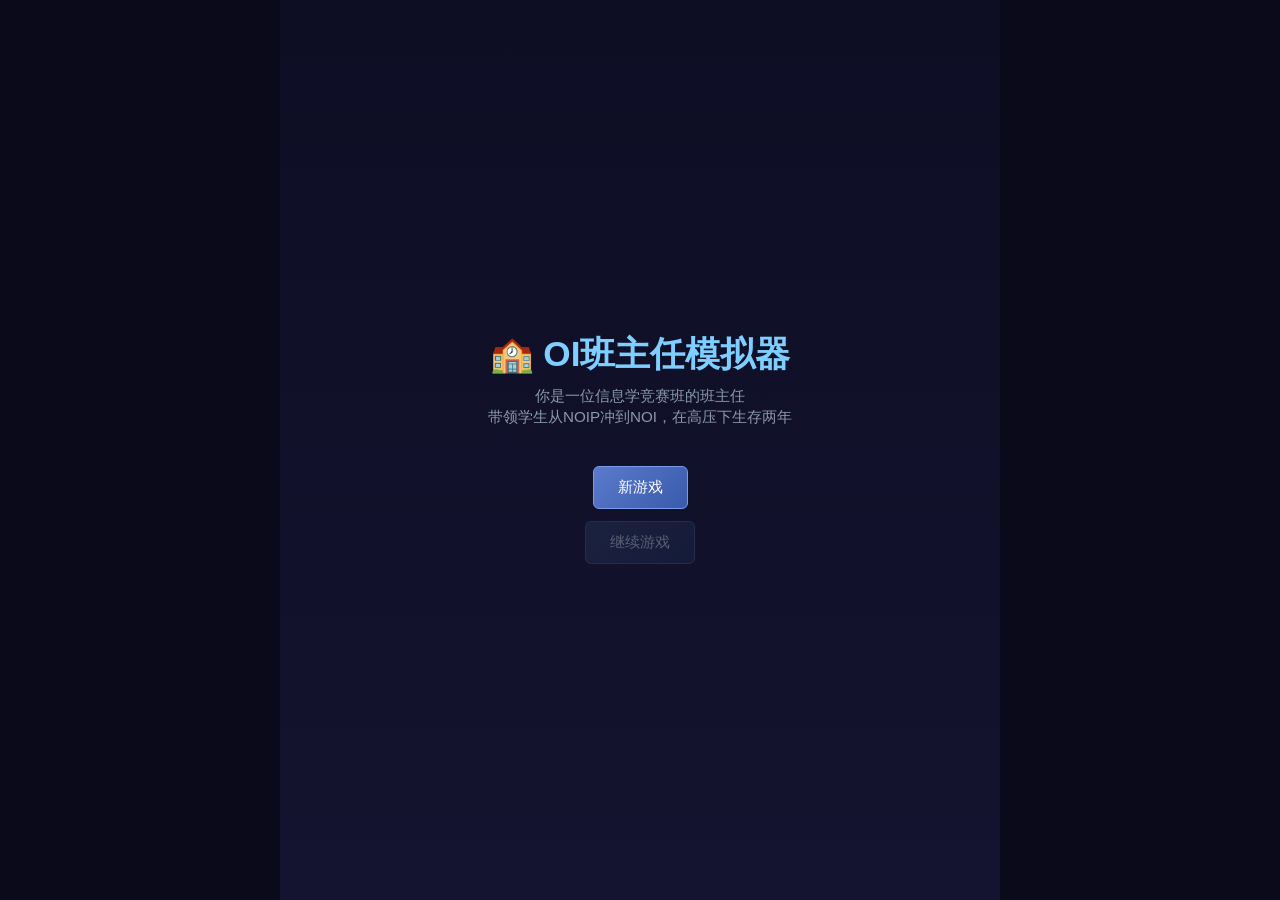
==== oi-teacher-simulator.html @ 6fcd282a "init: OI班主任模拟器 - 单文件版 + 拆分版 + 项目文档" ====
<!DOCTYPE html>
<html lang="zh-CN">
<head>
<meta charset="UTF-8">
<meta name="viewport" content="width=device-width, initial-scale=1.0">
<title>OI班主任模拟器</title>
<style>
* { margin: 0; padding: 0; box-sizing: border-box; }
body {
  font-family: 'PingFang SC', 'Microsoft YaHei', sans-serif;
  background: #0a0a1a;
  color: #e0e0e0;
  min-height: 100vh;
  display: flex;
  justify-content: center;
  align-items: center;
}
#app {
  width: 100%;
  max-width: 720px;
  min-height: 100vh;
  background: linear-gradient(180deg, #0d0d24 0%, #141430 100%);
  padding: 20px;
  display: flex;
  flex-direction: column;
  position: relative;
}
.screen { display: none; flex-direction: column; flex: 1; }
.screen.active { display: flex; }

/* Title */
#title-screen { justify-content: center; align-items: center; text-align: center; }
#title-screen h1 { font-size: 2.2em; color: #7ecfff; margin-bottom: 8px; }
#title-screen .subtitle { color: #8899aa; font-size: 0.95em; margin-bottom: 32px; }
#title-screen .btn { margin: 6px 0; }

/* Buttons */
.btn {
  background: linear-gradient(135deg, #2a3a5c, #1a2a4c);
  border: 1px solid #3a5a8c;
  color: #c0d0e0;
  padding: 10px 24px;
  cursor: pointer;
  font-size: 0.95em;
  border-radius: 6px;
  transition: all 0.2s;
  display: inline-block;
  text-align: center;
}
.btn:hover { background: linear-gradient(135deg, #3a5a8c, #2a4a7c); color: #fff; }
.btn.primary { background: linear-gradient(135deg, #5a7acc, #3a5aac); border-color: #7a9aee; color: #fff; }
.btn.primary:hover { background: linear-gradient(135deg, #6a8aee, #4a6acc); }
.btn.danger { background: linear-gradient(135deg, #5c2a2a, #4c1a1a); border-color: #8c3a3a; }
.btn.small { padding: 5px 12px; font-size: 0.8em; }
.btn:disabled { opacity: 0.4; cursor: not-allowed; }
.btn.achievement { background: linear-gradient(135deg, #2a3a1a, #1a2a1a); border-color: #5a8c3a; color: #b0d0a0; }

/* Status Bar */
#status-bar {
  display: grid;
  grid-template-columns: repeat(3, 1fr);
  gap: 8px;
  margin-bottom: 12px;
}
.stat-card {
  background: #111128;
  border: 1px solid #2a2a4a;
  border-radius: 8px;
  padding: 10px 12px;
  text-align: center;
}
.stat-card .label { font-size: 0.75em; color: #8899aa; }
.stat-card .value { font-size: 1.4em; font-weight: bold; }
.stat-bar {
  height: 4px; background: #2a2a4a; border-radius: 2px;
  margin-top: 6px; overflow: hidden;
}
.stat-bar .fill { height: 100%; border-radius: 2px; transition: width 0.5s; }
.fill.teaching { background: #5a9eff; }
.fill.reputation { background: #ff9e5a; }
.fill.energy { background: #5aff9e; }
.fill.budget { background: #ffd95a; }
.fill.school { background: #ff5a9e; }

/* Info row */
#info-row {
  display: flex; gap: 10px; margin-bottom: 12px;
  font-size: 0.85em; color: #8899aa;
}
#info-row .week { color: #7ecfff; font-weight: bold; }
#info-row .semester { color: #ff9e5a; }

/* Students */
#students-panel { margin-bottom: 12px; }
#students-panel h3 {
  font-size: 0.9em; color: #8899aa; margin-bottom: 6px;
}
.student-card {
  background: #111128;
  border: 1px solid #2a2a4a;
  border-radius: 6px;
  padding: 8px 12px;
  margin-bottom: 4px;
  display: flex;
  justify-content: space-between;
  align-items: center;
  font-size: 0.85em;
  transition: all 0.3s;
}
.student-card .s-name { font-weight: bold; min-width: 60px; }
.student-card .s-stats { display: flex; gap: 10px; font-size: 0.8em; color: #aabbcc; }
.student-card .s-stats span { white-space: nowrap; }
.student-card .s-mood { font-size: 1.1em; min-width: 24px; text-align: center; }

/* Log */
#log-area {
  flex: 1;
  background: #0c0c1e;
  border: 1px solid #2a2a4a;
  border-radius: 8px;
  padding: 12px;
  overflow-y: auto;
  margin-bottom: 12px;
  max-height: 200px;
  min-height: 100px;
}
.log-entry {
  margin-bottom: 8px;
  padding-bottom: 8px;
  border-bottom: 1px solid #1a1a3a;
  font-size: 0.85em;
  line-height: 1.5;
}
.log-entry:last-child { border-bottom: none; }
.log-entry .time { color: #5a7acc; font-size: 0.8em; margin-right: 6px; }
.log-entry.event { color: #ffcc5a; }
.log-entry.competition { color: #ff5a9e; }
.log-entry.system { color: #5aff9e; }
.log-entry.achievement { color: #ffd95a; }

/* Actions */
#actions-panel h3 {
  font-size: 0.9em; color: #8899aa; margin-bottom: 6px;
}
#actions-grid {
  display: grid;
  grid-template-columns: 1fr 1fr;
  gap: 6px;
  margin-bottom: 12px;
}
.action-btn {
  background: #111128;
  border: 1px solid #2a2a4a;
  border-radius: 6px;
  padding: 10px;
  cursor: pointer;
  text-align: left;
  font-size: 0.85em;
  color: #c0d0e0;
  transition: all 0.2s;
}
.action-btn:hover { background: #1a1a3a; border-color: #4a5a8c; }
.action-btn .action-name { font-weight: bold; color: #7ecfff; }
.action-btn .action-cost { font-size: 0.75em; color: #8899aa; margin-top: 2px; }
.action-btn:disabled { opacity: 0.35; cursor: not-allowed; }

/* Achievements bar */
#achievements-bar {
  display: flex; flex-wrap: wrap; gap: 4px;
  margin-bottom: 10px; min-height: 24px;
  align-items: center;
}
#achievements-bar .label {
  font-size: 0.75em; color: #8899aa; margin-right: 6px;
}

/* Bottom bar */
#bottom-bar {
  display: flex; gap: 8px; justify-content: center;
  padding-top: 8px;
  border-top: 1px solid #2a2a4a;
}

/* Week transition overlay */
#week-transition {
  position: absolute; top: 0; left: 0; width: 100%; height: 100%;
  background: rgba(0,0,0,0.85); display: none;
  justify-content: center; align-items: center; z-index: 50;
  flex-direction: column; pointer-events: none;
}
#week-transition.active {
  display: flex;
  animation: fadeInOut 1.2s ease-in-out;
}
#week-transition h2 { color: #7ecfff; font-size: 1.6em; }
#week-transition .sub { color: #8899aa; font-size: 0.9em; margin-top: 8px; }
@keyframes fadeInOut {
  0% { opacity: 0; }
  20% { opacity: 1; }
  80% { opacity: 1; }
  100% { opacity: 0; }
}

/* Modal */
.modal-overlay {
  position: fixed; top: 0; left: 0; width: 100%; height: 100%;
  background: rgba(0,0,0,0.75); display: none;
  justify-content: center; align-items: center; z-index: 100;
}
.modal-overlay.active { display: flex; }
.modal {
  background: #141430; border: 1px solid #4a5a8c; border-radius: 12px;
  padding: 24px; max-width: 500px; width: 90%; max-height: 80vh; overflow-y: auto;
}
.modal h2 { color: #7ecfff; margin-bottom: 12px; font-size: 1.2em; }
.modal .desc { color: #aabbcc; margin-bottom: 16px; line-height: 1.6; font-size: 0.9em; }
.modal .choices { display: flex; flex-direction: column; gap: 8px; }
.modal .choice-btn {
  background: #111128; border: 1px solid #3a5a8c; border-radius: 8px;
  padding: 12px; cursor: pointer; text-align: left; color: #e0e0e0;
  transition: all 0.2s;
}
.modal .choice-btn:hover { background: #1a1a4a; border-color: #5a7acc; }
.modal .choice-btn .c-title { font-weight: bold; color: #7ecfff; }
.modal .choice-btn .c-effect { font-size: 0.8em; color: #8899aa; margin-top: 4px; }
.modal .choice-btn:disabled { opacity: 0.4; cursor: not-allowed; }

/* Competition results in modal */
.modal .comp-result { font-size: 0.85em; padding: 4px 0; }
.modal .comp-summary { color: #ffcc5a; font-weight: bold; margin-top: 12px; font-size: 0.9em; }

/* Ending */
#ending-screen { justify-content: center; align-items: center; text-align: center; }
#ending-screen h2 { color: #ffcc5a; font-size: 1.8em; margin-bottom: 8px; }
#ending-screen .ending-title { color: #ff9e5a; font-size: 1.3em; margin-bottom: 16px; }
#ending-screen .ending-desc { color: #aabbcc; line-height: 1.8; margin-bottom: 24px; max-width: 500px; }
#ending-screen .stats-summary { color: #8899aa; font-size: 0.85em; margin-bottom: 16px; }

/* Achievement badges */
.achievement-badge {
  display: inline-block; background: #1a2a4a; border: 1px solid #5a7acc;
  border-radius: 4px; padding: 2px 8px; margin: 2px; font-size: 0.75em;
  color: #7ecfff;
}

/* Intro */
#intro-screen { justify-content: center; align-items: center; text-align: center; }
#intro-screen p { color: #aabbcc; line-height: 1.8; margin-bottom: 24px; max-width: 500px; font-size: 0.95em; }
#intro-screen .highlight { color: #7ecfff; }

.stress-high { color: #ff5a5a !important; }
.score-high { color: #5aff9e !important; }
</style>
</head>
<body>
<div id="app">

<!-- Title Screen -->
<div id="title-screen" class="screen active">
  <h1>🏫 OI班主任模拟器</h1>
  <div class="subtitle">你是一位信息学竞赛班的班主任<br>带领学生从NOIP冲到NOI，在高压下生存两年</div>
  <button class="btn primary" onclick="startGame()">新游戏</button>
  <button class="btn" id="btn-load" onclick="loadGame()" disabled>继续游戏</button>
</div>

<!-- Intro -->
<div id="intro-screen" class="screen">
  <p>
    <span class="highlight">新学期开始了。</span><br><br>
    校长把你叫到办公室：<br>
    "这个竞赛班交给你了，两年时间。<br>
    我要看到省一以上的成绩。<br>
    经费不多，你看着办。"<br><br>
    你看着手中的学生名单——<br>
    五个孩子，五个可能性。<br><br>
    <span class="highlight">每周，你最多可以做3件事。</span><br>
    管理班级、教书、搞关系、应付检查…<br>
    你的精力有限，但野心不妨大一点。
  </p>
  <button class="btn primary" onclick="beginGame()">接过名单，开始</button>
</div>

<!-- Game Screen -->
<div id="game-screen" class="screen">
  <!-- Week transition overlay -->
  <div id="week-transition"><h2 id="wt-week"></h2><div class="sub" id="wt-sub"></div></div>

  <div id="status-bar">
    <div class="stat-card">
      <div class="label">教学水平</div>
      <div class="value" id="v-teaching">50</div>
      <div class="stat-bar"><div class="fill teaching" id="b-teaching"></div></div>
    </div>
    <div class="stat-card">
      <div class="label">声望</div>
      <div class="value" id="v-reputation">20</div>
      <div class="stat-bar"><div class="fill reputation" id="b-reputation"></div></div>
    </div>
    <div class="stat-card">
      <div class="label">精力</div>
      <div class="value" id="v-energy">100</div>
      <div class="stat-bar"><div class="fill energy" id="b-energy"></div></div>
    </div>
    <div class="stat-card">
      <div class="label">经费</div>
      <div class="value" id="v-budget">30</div>
      <div class="stat-bar"><div class="fill budget" id="b-budget"></div></div>
    </div>
    <div class="stat-card">
      <div class="label">校方好感</div>
      <div class="value" id="v-school">50</div>
      <div class="stat-bar"><div class="fill school" id="b-school"></div></div>
    </div>
    <div class="stat-card">
      <div class="label">行动剩余</div>
      <div class="value" id="v-actions">3</div>
    </div>
  </div>

  <div id="info-row">
    <span class="semester" id="info-semester"></span>
    <span class="week" id="info-week"></span>
    <span style="margin-left:auto" id="info-action"></span>
  </div>

  <div id="achievements-bar">
    <span class="label">🏅</span>
    <span id="achievements-list"></span>
  </div>

  <div id="students-panel">
    <h3>👥 学生档案</h3>
    <div id="students-list"></div>
  </div>

  <div id="actions-panel">
    <h3>📋 本周行动（选择3项）</h3>
    <div id="actions-grid"></div>
  </div>

  <div id="log-area"></div>

  <div id="bottom-bar">
    <button class="btn small" onclick="saveGame()">💾 存档</button>
    <button class="btn small danger" onclick="resetGame()">🔄 重开</button>
  </div>
</div>

<!-- Event Modal -->
<div class="modal-overlay" id="event-modal">
  <div class="modal" id="event-content"></div>
</div>

<!-- Ending Screen -->
<div id="ending-screen" class="screen"></div>

</div>

<script>
// ==================== 数据定义 ====================

const STUDENT_TEMPLATES = [
  { name: '陈锐', gender: '男', archetype: '神犇',
    algo: 65, math: 70, mental: 60, effort: 55, exp: 40, desc: '初三自学完C++，高一已有省二水平，是班里的标杆' },
  { name: '林小雨', gender: '女', archetype: '卷王',
    algo: 45, math: 60, mental: 45, effort: 80, exp: 25, desc: '天赋一般但极其努力，每天最后一个离开机房' },
  { name: '张浩宇', gender: '男', archetype: '天赋流',
    algo: 55, math: 80, mental: 70, effort: 30, exp: 35, desc: '脑子好使但爱摸鱼，经常在OJ上划水' },
  { name: '王思远', gender: '男', archetype: '学弱',
    algo: 30, math: 45, mental: 40, effort: 50, exp: 15, desc: '基础薄弱，被家长逼来的，需要特别关注' },
  { name: '赵欣然', gender: '女', archetype: '黑马',
    algo: 40, math: 65, mental: 75, effort: 65, exp: 20, desc: '心态极好，总能超常发挥，潜力未知' }
];

const WEEKLY_ACTIONS = [
  { id: 'teach', name: '精心备课', icon: '📖',
    cost: { energy: -15 }, effect: { teaching: 5 },
    studentBoost: { algo: [2,4], mental: [-2,0] },
    desc: '深入准备本周课程，提升教学质量' },
  { id: 'mock', name: '组织模拟赛', icon: '🏆',
    cost: { energy: -20, budget: -5 }, effect: { teaching: 3, reputation: 3 },
    studentBoost: { algo: [3,6], exp: [2,4], mental: [-5,0] },
    desc: '举办一次内部模拟赛，锻炼实战能力' },
  { id: 'tutor', name: '个别辅导', icon: '🎯',
    cost: { energy: -15 }, effect: { teaching: 2 },
    studentTarget: { algo: [8,15], mental: [3,8] },
    desc: '针对薄弱学生进行一对一辅导' },
  { id: 'report', name: '写教学报告', icon: '📝',
    cost: { energy: -10 }, effect: { '学校好感': 8 },
    desc: '向校领导汇报竞赛班进展，争取支持' },
  { id: 'lobby', name: '申请额外经费', icon: '💰',
    cost: { energy: -10 }, effect: { budget: [10,20], '学校好感': [-5,3] },
    desc: '软磨硬泡向学校要钱，但可能惹恼领导' },
  { id: 'rest', name: '休息调整', icon: '😴',
    cost: {}, effect: { energy: 30 },
    studentBoost: { mental: [2,5] },
    desc: '给自己放个假，也给学生们喘口气' },
  { id: 'outreach', name: '邀请外校交流', icon: '🤝',
    cost: { energy: -15, budget: -8 }, effect: { reputation: 5, teaching: 3 },
    studentBoost: { algo: [2,5], exp: [3,6] },
    desc: '联系其他学校的竞赛教练，组织联合训练' },
  { id: 'algorithm', name: '专题算法课', icon: '🧮',
    cost: { energy: -20 }, effect: { teaching: 6 },
    studentBoost: { algo: [3,7], exp: [1,3], mental: [-3,0] },
    desc: '集中攻克某个高难度算法专题' },
  { id: 'buy_book', name: '购置竞赛书籍', icon: '📚',
    cost: { budget: -10 }, effect: { teaching: 2 },
    studentBoost: { algo: [1,3], math: [1,3], mental: [1,3] },
    desc: '添置最新的OI参考书和学习资料' },
  { id: 'mental_care', name: '心理疏导', icon: '💬',
    cost: { energy: -10 }, effect: { reputation: 2 },
    studentBoost: { mental: [5,12] },
    desc: '找学生们聊聊，缓解竞赛压力' },
  { id: 'cf_train', name: 'CF/ATC刷题', icon: '💻',
    cost: { energy: -12 }, effect: { teaching: 2 },
    studentBoost: { algo: [2,5], effort: [3,6], mental: [-3,2] },
    desc: '带学生在线实战，培养手感' },
  { id: 'skip', name: '摆烂摸鱼', icon: '🦥',
    cost: {}, effect: { energy: 15, '学校好感': -5 },
    studentBoost: { mental: [3,8], algo: [-3,0] },
    desc: '这周累了，大家一起摸了吧' },
];

const RANDOM_EVENTS = [
  { id: 'parent_call', title: '家长来电',
    text: '王思远的妈妈打来电话："老师，我家孩子最近状态怎么样？他很努力吧？"',
    condition: s => true, weight: 8,
    choices: [
      { text: '如实汇报，建议多鼓励', effect: { '学校好感': 2 },
        studentFx: [{ name: '王思远', mental: 5, effort: 5 }] },
      { text: '打哈哈应付过去', effect: { '学校好感': -2 },
        studentFx: [{ name: '王思远', mental: -5 }] },
    ]
  },
  { id: 'student_burnout', title: '机房深夜的哭声',
    text: '你晚上路过机房，听到里面有人在小声啜泣。推门一看，林小雨趴在键盘上哭了。',
    condition: s => s.students.find(st => st.name === '林小雨')?.stats.mental < 35, weight: 12,
    choices: [
      { text: '带她去吃宵夜，聊聊', effect: { energy: -5 },
        studentFx: [{ name: '林小雨', mental: 15, effort: 5 }] },
      { text: '让她回家休息一天', effect: { energy: -3 },
        studentFx: [{ name: '林小雨', mental: 10, algo: -3 }] },
      { text: '"这点苦都吃不了怎么打OI"', effect: {},
        studentFx: [{ name: '林小雨', mental: -15, effort: 10 }] },
    ]
  },
  { id: 'prodigy_showoff', title: '凡尔赛现场',
    text: '陈锐在群里发了一条消息："这次CF又掉分了，只有2600…" 其他学生心态微妙。',
    condition: s => s.students.find(st => st.name === '陈锐')?.stats.algo > 55, weight: 10,
    choices: [
      { text: '私下提醒陈锐注意措辞', effect: { reputation: 1 },
        studentFx: [{ name: '陈锐', mental: -3 }, { name: '张浩宇', effort: 5 }] },
      { text: '无视，让学生自己消化', effect: {},
        studentFx: [{ name: '张浩宇', mental: -8 }, { name: '王思远', mental: -10 }] },
    ]
  },
  { id: 'school_inspect', title: '校领导突击检查',
    text: '副校长突然推门进机房："你们班最近成绩怎么样？马上要期中了，别光搞竞赛！"',
    condition: s => true, weight: 8,
    choices: [
      { text: '拿出最近的模拟赛成绩单', effect: { '学校好感': [5,10], reputation: 2 }, condition: s => s.teacher.teaching > 40 },
      { text: '承诺会抓紧文化课', effect: { '学校好感': 5 }, },
      { text: '硬刚："竞赛和文化课是两码事"', effect: { '学校好感': -15, reputation: 3 }, },
    ]
  },
  { id: 'secret_admirer', title: '神秘纸条',
    text: '你在机房捡到一张纸条："张浩宇好像喜欢赵欣然…要不要管管？"',
    condition: s => true, weight: 5,
    choices: [
      { text: '假装没看到', effect: {},
        studentFx: [{ name: '张浩宇', mental: 3, algo: -5 }, { name: '赵欣然', mental: 2, algo: -3 }] },
      { text: '找张浩宇聊聊，委婉提醒', effect: { energy: -5 },
        studentFx: [{ name: '张浩宇', mental: -5, algo: 5 }, { name: '赵欣然', mental: 3 }] },
    ]
  },
  { id: 'ccf_policy', title: 'CCF新政！',
    text: 'CCF宣布：今年的NOIP名额缩减30%。校方紧急开会，压力全部压到你身上了。',
    condition: s => s.week > 8, weight: 6,
    choices: [
      { text: '安抚学生，强调实力胜于名额', effect: {},
        // FIX: 改成函数，运行时求值
        get studentFx() { return game.students.map(st => ({ name: st.name, mental: -5, effort: 5 })); } },
      { text: '找关系打听情况（花费经费）', effect: { budget: -10, reputation: 5 }, condition: s => s.teacher.budget > 10,
        get studentFx() { return game.students.map(st => ({ name: st.name, mental: 2 })); } },
    ]
  },
  { id: 'machine_broke', title: '机房蓝屏！',
    text: '竞赛班的服务器突然崩了，OJ评测队列全挂。学生们面面相觑。',
    condition: s => true, weight: 7,
    choices: [
      { text: '自掏腰包紧急维修', effect: { budget: -12, teaching: 2 }, condition: s => s.teacher.budget > 12,
        get studentFx() { return game.students.map(st => ({ name: st.name, mental: 3 })); } },
      { text: '找校方报修（等一周）', effect: {},
        get studentFx() { return game.students.map(st => ({ name: st.name, algo: -5, mental: -3 })); } },
      { text: '让学生自己修（陈锐出手）', effect: {},
        studentFx: [{ name: '陈锐', algo: 5, exp: 5, mental: 3 }, { name: '张浩宇', algo: 3 }] },
    ]
  },
  { id: 'transfer_offer', title: '挖角电话',
    text: '某名校打电话来："陈锐很有天赋，转来我们学校吧，我们出全额奖学金。"',
    condition: s => s.students.find(st => st.name === '陈锐')?.stats.algo > 60, weight: 5,
    choices: [
      { text: '断然拒绝，这是我们的学生', effect: { reputation: 8 },
        studentFx: [{ name: '陈锐', mental: -5 }] },
      { text: '和学生家长商量', effect: { '学校好感': -5 },
        studentFx: [{ name: '陈锐', mental: 3 }] },
    ]
  },
  { id: 'oier_marathon', title: '通宵刷题马拉松',
    text: '几个学生自发组织周末通宵刷题。管还是不管？',
    condition: s => s.students.find(st => st.name === '林小雨')?.stats.effort > 70, weight: 8,
    choices: [
      { text: '陪他们通宵！', effect: { energy: -25, teaching: 3 },
        get studentFx() { return game.students.filter(st => st.stats.effort > 60).map(st => ({ name: st.name, algo: 5, mental: -8, effort: 3 })); } },
      { text: '强制解散，安排健康作息', effect: {},
        get studentFx() { return game.students.map(st => ({ name: st.name, mental: 5, effort: -3 })); } },
    ]
  },
  { id: 'award_ceremony', title: '校际表彰大会',
    text: '教育局举办年度竞赛表彰大会，你的学生在列。需要准备发言。',
    condition: s => s.teacher.reputation > 30, weight: 6,
    choices: [
      { text: '把功劳分给学生', effect: { reputation: 8, '学校好感': 5 },
        get studentFx() { return game.students.map(st => ({ name: st.name, mental: 5, effort: 5 })); } },
      { text: '强调自己的指导付出', effect: { reputation: 15, '学校好感': 3 },
        get studentFx() { return game.students.map(st => ({ name: st.name, mental: -3 })); } },
    ]
  },
  { id: 'cheating_rumor', title: '作弊风波',
    text: '有人在贴吧匿名发帖：竞赛班在内部模拟赛作弊。帖子已经传到校领导那里了。',
    condition: s => s.teacher.reputation > 25, weight: 5,
    choices: [
      { text: '公开所有模拟赛成绩和代码', effect: { reputation: -2, '学校好感': 5 } },
      { text: '冷处理，等风波过去', effect: { reputation: -10, '学校好感': -3 } },
    ]
  },
];

const COMPETITIONS = [
  { id: 'noip_junior', name: 'NOIP入门组', week: 10, minWeek: 10,
    desc: '面向初中生的入门级比赛', baseReward: { reputation: 5 }, multiFactor: 0.3 },
  { id: 'noip_senior', name: 'NOIP提高组', week: 20, minWeek: 20,
    desc: '省一等奖是通往省选的敲门砖', baseReward: { reputation: 12 }, multiFactor: 0.5 },
  { id: 'provincial', name: '省队选拔', week: 30, minWeek: 30,
    desc: '选拔省队成员参加NOI', baseReward: { reputation: 20 }, multiFactor: 0.6 },
  { id: 'noi', name: 'NOI全国决赛', week: 40, minWeek: 40,
    desc: '梦想的舞台，金银铜牌在此一战', baseReward: { reputation: 35 }, multiFactor: 0.7 },
  { id: 'noip_senior2', name: 'NOIP提高组（第二年）', week: 50, minWeek: 50,
    desc: '第二年的提高组，学生们更成熟了', baseReward: { reputation: 15 }, multiFactor: 0.55 },
  { id: 'provincial2', name: '省队选拔（第二年）', week: 58, minWeek: 58,
    desc: '最后的冲刺机会', baseReward: { reputation: 25 }, multiFactor: 0.65 },
  { id: 'noi2', name: 'NOI全国决赛（第二年）', week: 64, minWeek: 64,
    desc: '终点。两年心血，在此一搏。', baseReward: { reputation: 40 }, multiFactor: 0.8, isFinal: true },
];

// Achievement definitions
const ACHIEVEMENTS = [
  { id: 'first_gold', name: '🥇 开门红', desc: '首次有学生在一场比赛中获得一等奖', check: (s, result) => result.students.some(r => r.result.includes('一等奖')) },
  { id: 'all_medal', name: '🏅 全员获奖', desc: '一场比赛中所有学生都获得奖项', check: (s, result) => result.students.every(r => r.result !== '❌ 未获奖') },
  { id: 'three_gold', name: '🌟 三金在手', desc: '一场比赛中有3人及以上获得一等奖', check: (s, result) => result.students.filter(r => r.result.includes('一等奖')).length >= 3 },
  { id: 'avg_algo_70', name: '💪 训练有素', desc: '全班平均算法水平达到70', check: (s) => s.students.reduce((a, st) => a + st.stats.algo, 0) / s.students.length >= 70 },
  { id: 'avg_algo_85', name: '🔥 传奇之师', desc: '全班平均算法水平达到85', check: (s) => s.students.reduce((a, st) => a + st.stats.algo, 0) / s.students.length >= 85 },
  { id: 'mental_all_70', name: '😊 快乐OI', desc: '全班心理状态均不低于70', check: (s) => s.students.every(st => st.stats.mental >= 70) },
  { id: 'mental_all_30', name: '💀 压力锅', desc: '全班心理状态均低于30', check: (s) => s.students.every(st => st.stats.mental < 30) },
  { id: 'budget_80', name: '💰 经费充足', desc: '经费达到80以上', check: (s) => s.teacher.budget >= 80 },
  { id: 'reputation_80', name: '👑 声名远扬', desc: '声望达到80以上', check: (s) => s.teacher.reputation >= 80 },
  { id: 'school_0', name: '⚡ 彻底决裂', desc: '校方好感降为0', check: (s) => s.teacher.schoolFavor <= 0 },
  { id: 'school_100', name: '🤝 校长亲信', desc: '校方好感达到100', check: (s) => s.teacher.schoolFavor >= 100 },
  { id: 'no_rest', name: '⚡ 永动机', desc: '连续8周没有选择休息调整', check: (s) => s._noRestStreak >= 8 || false },
  { id: 'all_skip', name: '🦥 摸鱼专家', desc: '一周之内三次全选摆烂', check: (s, result, context) => context && context.allSkip },
];

// ==================== 游戏引擎 ====================

const TOTAL_WEEKS = 64; // 2 years, 32 weeks each
const ACTIONS_PER_WEEK = 3;
const SEMESTER_NAMES = ['第一学年上学期', '第一学年下学期', '第二学年上学期', '第二学年下学期'];

let game = null;

function clamp(v, min, max) { return Math.max(min, Math.min(max, v)); }

function randRange(lo, hi) { return Math.floor(Math.random() * (hi - lo + 1)) + lo; }

function randPick(arr) { return arr[Math.floor(Math.random() * arr.length)]; }

function initGame() {
  game = {
    week: 1,
    semester: 1,
    actionsLeft: ACTIONS_PER_WEEK,
    ended: false,
    endingType: null,
    teacher: { teaching: 50, reputation: 20, energy: 100, budget: 30, schoolFavor: 50 },
    students: STUDENT_TEMPLATES.map(t => ({
      name: t.name, archetype: t.archetype, desc: t.desc,
      stats: { algo: t.algo, math: t.math, mental: t.mental, effort: t.effort, exp: t.exp },
    })),
    history: [],
    achievements: [],
    competitionsDone: [],
    eventsSeen: [],
    weeklyLog: [],
    _noRestStreak: 0,
    _skipCount: 0,
  };
}

function startGame() {
  initGame();
  showScreen('intro-screen');
  checkSaveExists();
}

function beginGame() {
  showScreen('game-screen');
  renderAll();
  saveGame(); // Auto-save on game start
}

function showScreen(id) {
  document.querySelectorAll('.screen').forEach(s => s.classList.remove('active'));
  document.getElementById(id).classList.add('active');
}

function renderAll() {
  if (game.ended) { showEnding(); return; }
  renderStats();
  renderStudents();
  renderActions();
  renderLog();
  renderInfo();
  renderAchievements();
}

function renderStats() {
  const t = game.teacher;
  const setStat = (id, val, max) => {
    document.getElementById('v-' + id).textContent = Math.round(val);
    document.getElementById('b-' + id).style.width = Math.min(val / max * 100, 100) + '%';
  };
  setStat('teaching', t.teaching, 100);
  setStat('reputation', t.reputation, 100);
  setStat('energy', t.energy, 100);
  setStat('budget', t.budget, 100);
  setStat('school', t.schoolFavor, 100);
  document.getElementById('v-actions').textContent = game.actionsLeft;
}

function renderInfo() {
  document.getElementById('info-semester').textContent = SEMESTER_NAMES[game.semester - 1];
  document.getElementById('info-week').textContent = '第' + game.week + '周';
  document.getElementById('info-action').textContent = '剩余行动：' + game.actionsLeft + '/' + ACTIONS_PER_WEEK;
}

function renderAchievements() {
  const container = document.getElementById('achievements-list');
  if (game.achievements.length === 0) {
    container.innerHTML = '<span style="font-size:0.75em;color:#555">暂无成就</span>';
  } else {
    container.innerHTML = game.achievements.map(a =>
      `<span class="achievement-badge" title="${a.desc}">${a.name}</span>`
    ).join('');
  }
}

function getMoodIcon(mental) {
  if (mental >= 75) return '😄'; if (mental >= 55) return '🙂';
  if (mental >= 35) return '😐'; if (mental >= 20) return '😟';
  return '😭';
}

function renderStudents() {
  const list = document.getElementById('students-list');
  list.innerHTML = game.students.map(s => {
    const st = s.stats;
    const stressClass = st.mental < 30 ? 'stress-high' : '';
    return `<div class="student-card">
      <span class="s-name">${s.name}</span>
      <span class="s-stats">
        <span>🧠算法<span class="${st.algo >= 80 ? 'score-high' : ''}">${st.algo}</span></span>
        <span>📐数学${st.math}</span>
        <span>💪努力${st.effort}</span>
        <span>🏅经验${st.exp}</span>
      </span>
      <span class="s-mood ${stressClass}" title="心理状态: ${st.mental}">${getMoodIcon(st.mental)}</span>
    </div>`;
  }).join('');
}

function renderActions() {
  const grid = document.getElementById('actions-grid');
  const available = game.actionsLeft > 0;
  grid.innerHTML = WEEKLY_ACTIONS.map(a => {
    const canAfford = checkActionCost(a);
    const disabled = !available || !canAfford;
    return `<button class="action-btn" ${disabled ? 'disabled' : ''}
      onclick="doAction('${a.id}')">
      <div class="action-name">${a.icon} ${a.name}</div>
      <div class="action-cost">${a.desc}</div>
    </button>`;
  }).join('');
}

function checkActionCost(action) {
  const t = game.teacher;
  const cost = action.cost;
  if (cost.energy && t.energy + cost.energy < 0) return false;
  if (cost.budget && t.budget + cost.budget < 0) return false;
  return true;
}

function doAction(actionId) {
  if (game.actionsLeft <= 0 || game.ended) return;
  const action = WEEKLY_ACTIONS.find(a => a.id === actionId);
  if (!action) return;

  // Apply teacher effects
  applyEffects(game.teacher, action.effect);
  applyEffects(game.teacher, action.cost);

  // Apply student effects
  if (action.studentBoost) {
    for (const st of game.students) {
      for (const [key, range] of Object.entries(action.studentBoost)) {
        st.stats[key] = clamp(st.stats[key] + randRange(range[0], range[1]), 0, 100);
      }
    }
  }
  if (action.studentTarget) {
    // Target lowest-algo student and lowest-mental student
    const byAlgo = [...game.students].sort((a,b) => a.stats.algo - b.stats.algo);
    const byMental = [...game.students].sort((a,b) => a.stats.mental - b.stats.mental);
    const targets = [byAlgo[0]];
    if (byMental[0].name !== byAlgo[0].name) targets.push(byMental[0]);
    for (const tgt of targets) {
      for (const [key, range] of Object.entries(action.studentTarget)) {
        tgt.stats[key] = clamp(tgt.stats[key] + randRange(range[0], range[1]), 0, 100);
      }
    }
  }

  // Track no-rest streak and skip count
  if (actionId === 'rest') {
    game._noRestStreak = 0;
  } else {
    game._noRestStreak = (game._noRestStreak || 0) + 1;
  }
  if (actionId === 'skip') {
    game._skipCount = (game._skipCount || 0) + 1;
  } else if (actionId !== 'skip') {
    game._skipCount = 0;
  }

  // Clamp all
  game.teacher.teaching = clamp(game.teacher.teaching, 0, 100);
  game.teacher.reputation = clamp(game.teacher.reputation, 0, 100);
  game.teacher.energy = clamp(game.teacher.energy, 0, 100);
  game.teacher.budget = clamp(game.teacher.budget, 0, 100);
  game.teacher.schoolFavor = clamp(game.teacher.schoolFavor, 0, 100);

  addLog('system', `${action.icon} 你选择了：${action.name}`);

  game.actionsLeft--;

  // Check achievements mid-week
  checkAchievements(null, null);

  if (game.actionsLeft <= 0) {
    // End of week — check all-skip achievement
    if (game._skipCount >= 3) {
      checkAchievements(null, { allSkip: true });
    }
    game._skipCount = 0;

    // Save after week ends
    saveGame();
    setTimeout(() => endWeek(), 300);
  }

  renderAll();
}

function showWeekTransition() {
  const sem = SEMESTER_NAMES[game.semester - 1];
  const el = document.getElementById('week-transition');
  document.getElementById('wt-week').textContent = '📅 第 ' + game.week + ' 周';
  document.getElementById('wt-sub').textContent = sem;
  el.classList.remove('active');
  void el.offsetWidth; // reflow
  el.classList.add('active');
  setTimeout(() => el.classList.remove('active'), 1300);
}

function endWeek() {
  // Check competitions
  const comp = COMPETITIONS.find(c => c.week === game.week && !game.competitionsDone.includes(c.id));
  if (comp) {
    triggerCompetition(comp);
    return;
  }

  // Random event
  const availEvents = RANDOM_EVENTS.filter(e =>
    !game.eventsSeen.includes(e.id + '_' + game.week) &&
    e.condition(game) &&
    Math.random() < 0.35
  );
  if (availEvents.length > 0) {
    triggerEvent(randPick(availEvents));
    return;
  }

  advanceWeek();
}

function triggerCompetition(comp) {
  game.competitionsDone.push(comp.id);
  const results = evaluateCompetition(comp);

  // Build competition display in modal
  let html = `<h2>🏆 ${comp.name}</h2>`;
  html += `<p class="desc">第${game.week}周 — ${comp.desc}</p>`;
  html += `<div style="margin-bottom:8px">${results.students.map(r =>
    `<div class="comp-result">
      ${r.name}：<b style="color:${r.color}">${r.result}</b>
      <span style="font-size:0.75em;color:#8899aa">(估值${Math.round(r.score)})</span>
    </div>`
  ).join('')}</div>`;
  html += `<div class="comp-summary">📊 ${results.description}</div>`;

  // Apply competition effects
  for (const r of results.students) {
    const st = game.students.find(s => s.name === r.name);
    if (st) {
      st.stats.algo = clamp(st.stats.algo + r.algoGain, 0, 100);
      st.stats.exp = clamp(st.stats.exp + r.expGain, 0, 100);
      st.stats.mental = clamp(st.stats.mental + r.mentalChange, 0, 100);
    }
  }

  const repGain = results.baseRep * (1 + results.topPerf * comp.multiFactor);
  game.teacher.reputation = clamp(game.teacher.reputation + Math.round(repGain), 0, 100);
  addLog('competition', `🏆 ${comp.name}：${results.description}`);

  // Check achievements
  checkAchievements(results, null);

  // Show competition as a modal with "继续" button
  html += `<div style="margin-top:16px;text-align:center">
    <button class="btn primary" onclick="closeCompModal('${comp.id}')">继续</button>
  </div>`;
  document.getElementById('event-content').innerHTML = html;
  document.getElementById('event-modal').classList.add('active');

  // Store comp data for closing handler
  game._pendingComp = comp;
}

function closeCompModal(compId) {
  document.getElementById('event-modal').classList.remove('active');
  const comp = game._pendingComp;
  game._pendingComp = null;

  if (comp && comp.isFinal) {
    setTimeout(() => determineEnding(), 300);
    return;
  }

  advanceWeek();
}

function evaluateCompetition(comp) {
  const students = game.students.map(s => {
    const st = s.stats;
    const score = st.algo * 0.5 + st.math * 0.15 + st.exp * 0.2 + st.effort * 0.1 + st.mental * 0.05;
    const luck = randRange(-10, 10);
    const total = score + luck;
    let result, color, algoGain, expGain, mentalChange;
    if (total >= 70) { result = '🥇 一等奖/金牌'; color = '#ffcc00'; algoGain = randRange(5, 10); expGain = randRange(5, 10); mentalChange = randRange(5, 15); }
    else if (total >= 55) { result = '🥈 二等奖/银牌'; color = '#c0c0c0'; algoGain = randRange(3, 7); expGain = randRange(3, 7); mentalChange = randRange(0, 10); }
    else if (total >= 40) { result = '🥉 三等奖/铜牌'; color = '#cd7f32'; algoGain = randRange(1, 4); expGain = randRange(1, 4); mentalChange = randRange(-5, 5); }
    else { result = '❌ 未获奖'; color = '#ff5a5a'; algoGain = randRange(0, 2); expGain = randRange(0, 2); mentalChange = randRange(-15, -5); }
    return { name: s.name, result, color, algo: st.algo, exp: st.exp, mental: st.mental, algoGain, expGain, mentalChange, score: total };
  });

  const topPerf = students.filter(s => s.score >= 70).length;
  const medaled = students.filter(s => s.score >= 40).length;
  return {
    students,
    topPerf,
    medaled,
    baseRep: comp.baseReward.reputation,
    description: `${medaled}/${students.length}人获奖，${topPerf}人高分`,
  };
}

function triggerEvent(event) {
  game.eventsSeen.push(event.id + '_' + game.week);
  const modal = document.getElementById('event-modal');
  const content = document.getElementById('event-content');
  let html = `<h2>📢 ${event.title}</h2>`;
  html += `<p class="desc">${event.text}</p>`;
  html += `<div class="choices">`;
  event.choices.forEach((ch, i) => {
    const fxDesc = describeChoiceEffects(ch);
    const disabled = ch.condition && !ch.condition(game) ? 'disabled' : '';
    html += `<button class="choice-btn" ${disabled} onclick="resolveEvent('${event.id}', ${i})">
      <div class="c-title">${ch.text}</div>
      <div class="c-effect">${fxDesc}</div>
    </button>`;
  });
  html += `</div>`;
  content.innerHTML = html;
  modal.classList.add('active');
}

function describeChoiceEffects(ch) {
  const parts = [];
  if (ch.effect) {
    for (const [k, v] of Object.entries(ch.effect)) {
      if (Array.isArray(v)) parts.push(`${k}${v[0] >= 0 ? '+' : ''}${v[0]}~${v[1]}`);
      else parts.push(`${k}${v > 0 ? '+' : ''}${v}`);
    }
  }
  if (ch.studentFx) {
    const fx = typeof ch.studentFx === 'function' ? ch.studentFx(game) : ch.studentFx;
    if (fx && fx.length > 0) {
      parts.push(fx.map(s => s.name).join('、') + '受影响');
    }
  }
  return parts.join(' · ') || '无显著影响';
}

function resolveEvent(eventId, choiceIndex) {
  const event = RANDOM_EVENTS.find(e => e.id === eventId);
  const choice = event.choices[choiceIndex];
  if (choice.condition && !choice.condition(game)) return;

  // Apply effects
  if (choice.effect) applyEffects(game.teacher, choice.effect);

  // Resolve studentFx — supports both arrays and getter functions
  const fx = typeof choice.studentFx === 'function' ? choice.studentFx() : choice.studentFx;
  if (fx) {
    for (const f of fx) {
      const st = game.students.find(s => s.name === f.name);
      if (!st) continue;
      for (const [k, v] of Object.entries(f)) {
        if (k === 'name') continue;
        st.stats[k] = clamp(st.stats[k] + v, 0, 100);
      }
    }
  }

  // Clamp
  game.teacher.teaching = clamp(game.teacher.teaching, 0, 100);
  game.teacher.reputation = clamp(game.teacher.reputation, 0, 100);
  game.teacher.energy = clamp(game.teacher.energy, 0, 100);
  game.teacher.budget = clamp(game.teacher.budget, 0, 100);
  game.teacher.schoolFavor = clamp(game.teacher.schoolFavor, 0, 100);

  addLog('event', `📢 ${event.title} — ${choice.text}`);
  document.getElementById('event-modal').classList.remove('active');

  // Check achievements after event resolution
  checkAchievements(null, null);
  saveGame();

  setTimeout(() => advanceWeek(), 300);
}

function advanceWeek() {
  game.actionsLeft = ACTIONS_PER_WEEK;
  game.week++;

  if (game.week > TOTAL_WEEKS) {
    determineEnding();
    return;
  }

  updateSemester();
  renderAll();
  showWeekTransition();
}

function updateSemester() {
  if (game.week <= 16) game.semester = 1;
  else if (game.week <= 32) game.semester = 2;
  else if (game.week <= 48) game.semester = 3;
  else game.semester = 4;
}

function applyEffects(target, effects) {
  if (!effects) return;
  const keyMap = { '学校好感': 'schoolFavor' };
  for (const [key, value] of Object.entries(effects)) {
    const mapped = keyMap[key] || key;
    if (Array.isArray(value)) {
      target[mapped] = (target[mapped] || 0) + randRange(value[0], value[1]);
    } else {
      target[mapped] = (target[mapped] || 0) + value;
    }
  }
}

function checkAchievements(compResult, context) {
  if (!game) return;
  let gained = false;
  for (const ach of ACHIEVEMENTS) {
    if (game.achievements.some(a => a.id === ach.id)) continue; // already earned
    let pass = false;
    if (ach.id === 'all_skip') {
      pass = context && context.allSkip;
    } else if (compResult) {
      pass = ach.check(game, compResult, context);
    } else {
      pass = ach.check(game, null, context);
    }
    if (pass) {
      game.achievements.push({ id: ach.id, name: ach.name, desc: ach.desc });
      addLog('achievement', `🏅 获得成就：${ach.name}`);
      gained = true;
    }
  }
  if (gained) renderAchievements();
}

function getStudent(name) { return game.students.find(s => s.name === name); }

function addLog(type, msg) {
  game.history.push({ week: game.week, type, msg });
  // Keep history bounded
  if (game.history.length > 200) {
    game.history = game.history.slice(-150);
  }
  if (game.weeklyLog.length >= 50) game.weeklyLog.shift();
  game.weeklyLog.push({ week: game.week, type, msg });
  renderLog();
}

function renderLog() {
  const area = document.getElementById('log-area');
  if (game.weeklyLog.length === 0) {
    area.innerHTML = '<div style="color:#666;text-align:center;padding:40px">📋 事件日志将显示在这里</div>';
    return;
  }
  area.innerHTML = game.weeklyLog.slice().reverse().map(e =>
    `<div class="log-entry ${e.type}">
      <span class="time">[第${e.week}周]</span>${e.msg}
    </div>`
  ).join('');
  // Auto-scroll to top (newest first, so top)
  area.scrollTop = 0;
}

// ==================== 结局系统 ====================

function determineEnding() {
  game.ended = true;
  const t = game.teacher;
  const bestStudent = [...game.students].sort((a, b) => b.stats.algo - a.stats.algo)[0];
  const avgAlgo = Math.round(game.students.reduce((s, st) => s + st.stats.algo, 0) / game.students.length);
  const avgMental = Math.round(game.students.reduce((s, st) => s + st.stats.mental, 0) / game.students.length);

  let ending;
  if (bestStudent.stats.algo >= 90 && t.reputation >= 70) {
    ending = { id: 'legend', title: '🌟 传奇教练',
      desc: `你的班级成为全省标杆。${bestStudent.name}拿下NOI金牌，保送清华。其他学生也各有斩获。校长亲自给你涨了工资，你成为了OI圈内人人敬仰的传奇教练。` };
  } else if (bestStudent.stats.algo >= 75 && t.reputation >= 50) {
    ending = { id: 'good', title: '🏅 金牌教练',
      desc: `在你的带领下，${bestStudent.name}拿下NOI银牌，多名学生获得省一等奖。班级整体实力在全省名列前茅。虽然不是完美结局，但这两年你问心无愧。` };
  } else if (t.reputation >= 60 && t.schoolFavor >= 50) {
    ending = { id: 'stable', title: '📋 稳定收官',
      desc: `学生成绩中规中矩，但你维护好了和校方的关系，拿到了稳定的经费。竞赛班得以延续，下一届还有机会。平平淡淡才是真。` };
  } else if (bestStudent.stats.algo >= 70 && t.schoolFavor < 30) {
    ending = { id: 'fired', title: '🔥 燃烧殆尽',
      desc: `你的学生确实进步很大，${bestStudent.name}甚至拿了NOI铜牌。但你不惜代价和校方对抗，最终被调离竞赛班。"人走了，但成绩留下了。"——你是这样安慰自己的。` };
  } else if (avgMental < 30) {
    ending = { id: 'burnout', title: '😭 全员崩溃',
      desc: `过度压榨让学生们集体崩溃。机房再也没有人来刷题了。你看着空荡荡的教室，想起那些曾经眼中有光的孩子。教育不是这样的。` };
  } else if (t.budget < 5 && avgAlgo < 40) {
    ending = { id: 'poor', title: '💸 一穷二白',
      desc: `经费被砍光，没有参考书，没有OJ会员，没有机房维护。两年过去了，学生们的主要成就大概是学会了在纸上写代码。竞赛班被校长无限期停办。` };
  } else if (t.energy < 20 && t.teaching < 30) {
    ending = { id: 'exhausted', title: '🛌 摆烂之王',
      desc: `你太累了。这两年来你几乎没认真教过一天书。学生们自生自灭，有人放弃了OI，有人靠自学勉强维持。你开始反思：当初为什么要接这个班？` };
  } else {
    ending = { id: 'mid', title: '🙂 还行吧',
      desc: `两年结束，班级成绩不好不坏。有几个省二，没有省一。校方不太满意但也懒得换人。下学期你可能还在这个位置上，也可能不在了。生活还在继续。` };
  }

  game.endingType = ending;
  game.history.push({ week: game.week, type: 'system', msg: '🏁 游戏结束：' + ending.title });
  showEnding();
}

function showEnding() {
  const ending = game.endingType;
  const achievementsHTML = game.achievements.length > 0
    ? '<div style="margin-top:12px">' + game.achievements.map(a =>
        `<span class="achievement-badge">${a.name}</span>`).join(' ') + '</div>'
    : '';
  document.getElementById('ending-screen').innerHTML = `
    <h2>🏁 两年期满</h2>
    <div class="ending-title">${ending.title}</div>
    <div class="ending-desc">${ending.desc}</div>
    <div class="stats-summary">
      教学水平: ${Math.round(game.teacher.teaching)} | 声望: ${Math.round(game.teacher.reputation)}<br>
      校方好感: ${Math.round(game.teacher.schoolFavor)} | 剩余经费: ${Math.round(game.teacher.budget)}<br>
      学生榜: ${game.students.map(s => `${s.name}(算法${s.stats.algo})`).join(' · ')}
    </div>
    ${achievementsHTML}
    <button class="btn primary" onclick="startGame()">再来一次</button>
  `;
  showScreen('ending-screen');
}

// ==================== 存档系统 ====================

function saveGame() {
  if (!game || game.ended) return;
  try {
    const toSave = JSON.parse(JSON.stringify(game));
    // Clean up runtime-only fields
    delete toSave._pendingComp;
    delete toSave._skipCount;
    localStorage.setItem('oi_teacher_save', JSON.stringify(toSave));
  } catch(e) { /* quota exceeded, silent fail */ }
}

function loadGame() {
  const raw = localStorage.getItem('oi_teacher_save');
  if (!raw) return;
  try {
    game = JSON.parse(raw);
    game._noRestStreak = game._noRestStreak || 0;
    game._skipCount = 0;
    showScreen('game-screen');
    renderAll();
    addLog('system', '📂 存档已加载');
  } catch (e) { alert('存档损坏'); }
}

function resetGame() {
  if (confirm('确定要重新开始吗？当前进度将丢失。')) {
    localStorage.removeItem('oi_teacher_save');
    initGame();
    showScreen('title-screen');
    checkSaveExists();
  }
}

function checkSaveExists() {
  const has = !!localStorage.getItem('oi_teacher_save');
  document.getElementById('btn-load').disabled = !has;
  if (has) document.getElementById('btn-load').textContent = '继续游戏';
}

// Init
checkSaveExists();

// Auto-save on beforeunload
window.addEventListener('beforeunload', () => { if (game && !game.ended) saveGame(); });
</script>
</body>
</html>
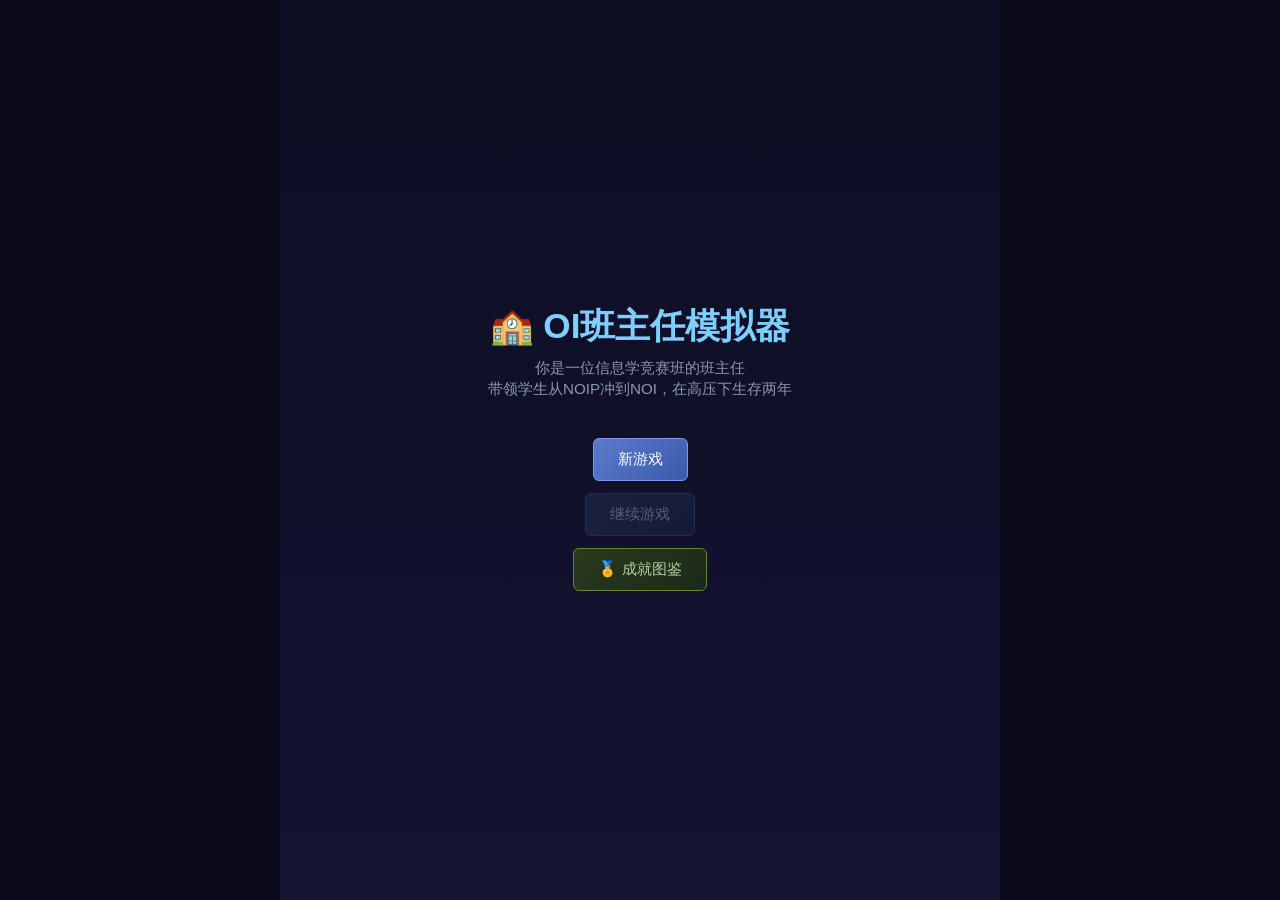
==== commit 07c7ee7a: "feat: 行动选项分文化课/竞赛双标签页 - 文化课：精心备课、写教学报告、购置书籍、心理疏导、休息调整 - 竞赛：模拟赛、算法课、CF刷题、个别辅导、外校交流、申请经费、摆烂 - 点击标签切换显示" ====
--- a/oi-teacher-simulator.html
+++ b/oi-teacher-simulator.html
@@ -142,6 +142,17 @@
 #actions-panel h3 {
   font-size: 0.9em; color: #8899aa; margin-bottom: 6px;
 }
+.action-tabs {
+  display: flex; gap: 4px; margin-bottom: 8px;
+}
+.action-tab {
+  flex: 1; padding: 6px 0; text-align: center; font-size: 0.82em; font-weight: bold;
+  background: #111128; border: 1px solid #2a2a4a; border-radius: 6px;
+  cursor: pointer; color: #667; transition: all 0.2s;
+}
+.action-tab.active {
+  background: #1a1a4a; border-color: #5a7acc; color: #7ecfff;
+}
 #actions-grid {
   display: grid;
   grid-template-columns: 1fr 1fr;
@@ -243,6 +254,45 @@
   color: #7ecfff;
 }
 
+/* Achievement gallery */
+#achievements-screen { justify-content: flex-start; align-items: center; padding-top: 20px; }
+#achievements-screen h2 { color: #ffd95a; margin-bottom: 4px; font-size: 1.4em; }
+#achievements-screen .ach-subtitle { color: #8899aa; font-size: 0.85em; margin-bottom: 20px; }
+.ach-grid {
+  width: 100%; max-width: 500px; display: flex; flex-direction: column; gap: 8px;
+  padding-bottom: 20px;
+}
+.ach-item {
+  background: #111128; border: 1px solid #2a2a4a; border-radius: 8px;
+  padding: 12px 14px; display: flex; align-items: center; gap: 12px;
+  transition: all 0.2s;
+}
+.ach-item.unlocked {
+  border-color: #5a8c3a; background: #111a18;
+}
+.ach-item.locked {
+  opacity: 0.5;
+}
+.ach-icon {
+  font-size: 1.6em; min-width: 36px; text-align: center;
+}
+.ach-item.locked .ach-icon { filter: grayscale(1) brightness(0.5); }
+.ach-info { flex: 1; }
+.ach-name { font-weight: bold; font-size: 0.9em; }
+.ach-item.unlocked .ach-name { color: #b0d0a0; }
+.ach-item.locked .ach-name { color: #556; }
+.ach-desc { font-size: 0.78em; color: #8899aa; margin-top: 2px; }
+.ach-item.locked .ach-desc { color: #445; }
+.ach-status {
+  font-size: 0.75em; min-width: 50px; text-align: right;
+}
+.ach-status.done { color: #5aff9e; }
+.ach-status.lock { color: #556; }
+.ach-progress-bar {
+  height: 3px; background: #2a2a4a; border-radius: 2px; margin-top: 4px; overflow: hidden;
+}
+.ach-progress-bar .fill { height: 100%; background: #5a8c3a; border-radius: 2px; transition: width 0.3s; }
+
 /* Intro */
 #intro-screen { justify-content: center; align-items: center; text-align: center; }
 #intro-screen p { color: #aabbcc; line-height: 1.8; margin-bottom: 24px; max-width: 500px; font-size: 0.95em; }
@@ -261,6 +311,37 @@
   <div class="subtitle">你是一位信息学竞赛班的班主任<br>带领学生从NOIP冲到NOI，在高压下生存两年</div>
   <button class="btn primary" onclick="startGame()">新游戏</button>
   <button class="btn" id="btn-load" onclick="loadGame()" disabled>继续游戏</button>
+  <button class="btn achievement" onclick="showAchievements()">🏅 成就图鉴</button>
+</div>
+
+<!-- Difficulty Selection -->
+<div id="difficulty-screen" class="screen">
+  <div style="display:flex;flex-direction:column;justify-content:center;align-items:center;flex:1;text-align:center;overflow-y:auto;padding:20px 0">
+    <h2 style="color:#7ecfff;margin-bottom:6px;font-size:1.4em">选择难度</h2>
+    <p style="color:#8899aa;font-size:0.85em;margin-bottom:28px">不同难度影响起始属性、行动效果、比赛难度和每周行动数</p>
+    <div style="display:flex;flex-direction:column;gap:10px;width:100%;max-width:400px">
+      <button class="btn" onclick="selectDifficulty('easy')" style="text-align:left;padding:12px 16px">
+        <div style="font-size:1.1em;color:#5aff9e;font-weight:bold">🌱 佛系带班</div>
+        <div style="font-size:0.78em;color:#8899aa;margin-top:4px">每周4次行动 · 学生基础更好 · 精力消耗少 · 比赛更容易获奖</div>
+      </button>
+      <button class="btn" onclick="selectDifficulty('normal')" style="text-align:left;padding:12px 16px;border-color:#5a7acc">
+        <div style="font-size:1.1em;color:#7ecfff;font-weight:bold">📋 正常带班</div>
+        <div style="font-size:0.78em;color:#8899aa;margin-top:4px">每周3次行动 · 标准平衡 · 原汁原味的竞赛班主任体验</div>
+      </button>
+      <button class="btn" onclick="selectDifficulty('hardish')" style="text-align:left;padding:12px 16px;border-color:#cc7a5a">
+        <div style="font-size:1.1em;color:#ffaa5a;font-weight:bold">⚔️ 内卷先锋</div>
+        <div style="font-size:0.78em;color:#8899aa;margin-top:4px">每周3次行动 · 学生稍弱 · 精力更紧 · 比赛更卷 · 适合有经验的教练</div>
+      </button>
+      <button class="btn danger" onclick="selectDifficulty('hard')" style="text-align:left;padding:12px 16px">
+        <div style="font-size:1.1em;color:#ff5a5a;font-weight:bold">🔥 死亡冲锋</div>
+        <div style="font-size:0.78em;color:#8899aa;margin-top:4px">每周2次行动 · 学生基础薄弱 · 精力消耗大 · 比赛标准严苛 · 事件更多</div>
+      </button>
+      <button class="btn danger" onclick="selectDifficulty('hell')" style="text-align:left;padding:12px 16px;border-color:#8c1a1a">
+        <div style="font-size:1.1em;color:#ff2a2a;font-weight:bold">💀 地狱炼狱</div>
+        <div style="font-size:0.78em;color:#8899aa;margin-top:4px">每周仅2次行动 · 学生极弱 · 精力极度匮乏 · 比赛几乎不可能获奖 · 事件频发</div>
+      </button>
+    </div>
+  </div>
 </div>
 
 <!-- Intro -->
@@ -334,7 +415,11 @@
   </div>
 
   <div id="actions-panel">
-    <h3>📋 本周行动（选择3项）</h3>
+    <h3 id="actions-header">📋 本周行动</h3>
+    <div class="action-tabs">
+      <div class="action-tab active" id="tab-culture" onclick="switchActionTab('culture')">📖 文化课</div>
+      <div class="action-tab" id="tab-compete" onclick="switchActionTab('compete')">🏆 竞赛</div>
+    </div>
     <div id="actions-grid"></div>
   </div>
 
@@ -342,6 +427,7 @@
 
   <div id="bottom-bar">
     <button class="btn small" onclick="saveGame()">💾 存档</button>
+    <button class="btn small achievement" onclick="showAchievements('game')">🏅 图鉴</button>
     <button class="btn small danger" onclick="resetGame()">🔄 重开</button>
   </div>
 </div>
@@ -349,6 +435,14 @@
 <!-- Event Modal -->
 <div class="modal-overlay" id="event-modal">
   <div class="modal" id="event-content"></div>
+</div>
+
+<!-- Achievement Gallery -->
+<div id="achievements-screen" class="screen">
+  <h2>🏅 成就图鉴</h2>
+  <div class="ach-subtitle" id="ach-counter"></div>
+  <div class="ach-grid" id="ach-grid"></div>
+  <button class="btn" id="ach-back-btn" onclick="closeAchievements()">返回</button>
 </div>
 
 <!-- Ending Screen -->
@@ -373,53 +467,57 @@
 ];
 
 const WEEKLY_ACTIONS = [
-  { id: 'teach', name: '精心备课', icon: '📖',
+  // 文化课
+  { id: 'teach', name: '精心备课', icon: '📖', category: 'culture',
     cost: { energy: -15 }, effect: { teaching: 5 },
     studentBoost: { algo: [2,4], mental: [-2,0] },
     desc: '深入准备本周课程，提升教学质量' },
-  { id: 'mock', name: '组织模拟赛', icon: '🏆',
+  { id: 'report', name: '写教学报告', icon: '📝', category: 'culture',
+    cost: { energy: -10 }, effect: { '学校好感': 8 },
+    desc: '向校领导汇报竞赛班进展，争取支持' },
+  { id: 'buy_book', name: '购置竞赛书籍', icon: '📚', category: 'culture',
+    cost: { budget: -10 }, effect: { teaching: 2 },
+    studentBoost: { algo: [1,3], math: [1,3], mental: [1,3] },
+    desc: '添置最新的OI参考书和学习资料' },
+  { id: 'mental_care', name: '心理疏导', icon: '💬', category: 'culture',
+    cost: { energy: -10 }, effect: { reputation: 2 },
+    studentBoost: { mental: [5,12] },
+    desc: '找学生们聊聊，缓解竞赛压力' },
+  { id: 'rest', name: '休息调整', icon: '😴', category: 'culture',
+    cost: {}, effect: { energy: 30 },
+    studentBoost: { mental: [2,5] },
+    desc: '给自己放个假，也给学生们喘口气' },
+  // 竞赛
+  { id: 'mock', name: '组织模拟赛', icon: '🏆', category: 'compete',
     cost: { energy: -20, budget: -5 }, effect: { teaching: 3, reputation: 3 },
     studentBoost: { algo: [3,6], exp: [2,4], mental: [-5,0] },
     desc: '举办一次内部模拟赛，锻炼实战能力' },
-  { id: 'tutor', name: '个别辅导', icon: '🎯',
+  { id: 'algorithm', name: '专题算法课', icon: '🧮', category: 'compete',
+    cost: { energy: -20 }, effect: { teaching: 6 },
+    studentBoost: { algo: [3,7], exp: [1,3], mental: [-3,0] },
+    desc: '集中攻克某个高难度算法专题' },
+  { id: 'cf_train', name: 'CF/ATC刷题', icon: '💻', category: 'compete',
+    cost: { energy: -12 }, effect: { teaching: 2 },
+    studentBoost: { algo: [2,5], effort: [3,6], mental: [-3,2] },
+    desc: '带学生在线实战，培养手感' },
+  { id: 'tutor', name: '个别辅导', icon: '🎯', category: 'compete',
     cost: { energy: -15 }, effect: { teaching: 2 },
     studentTarget: { algo: [8,15], mental: [3,8] },
     desc: '针对薄弱学生进行一对一辅导' },
-  { id: 'report', name: '写教学报告', icon: '📝',
-    cost: { energy: -10 }, effect: { '学校好感': 8 },
-    desc: '向校领导汇报竞赛班进展，争取支持' },
-  { id: 'lobby', name: '申请额外经费', icon: '💰',
-    cost: { energy: -10 }, effect: { budget: [10,20], '学校好感': [-5,3] },
-    desc: '软磨硬泡向学校要钱，但可能惹恼领导' },
-  { id: 'rest', name: '休息调整', icon: '😴',
-    cost: {}, effect: { energy: 30 },
-    studentBoost: { mental: [2,5] },
-    desc: '给自己放个假，也给学生们喘口气' },
-  { id: 'outreach', name: '邀请外校交流', icon: '🤝',
+  { id: 'outreach', name: '邀请外校交流', icon: '🤝', category: 'compete',
     cost: { energy: -15, budget: -8 }, effect: { reputation: 5, teaching: 3 },
     studentBoost: { algo: [2,5], exp: [3,6] },
     desc: '联系其他学校的竞赛教练，组织联合训练' },
-  { id: 'algorithm', name: '专题算法课', icon: '🧮',
-    cost: { energy: -20 }, effect: { teaching: 6 },
-    studentBoost: { algo: [3,7], exp: [1,3], mental: [-3,0] },
-    desc: '集中攻克某个高难度算法专题' },
-  { id: 'buy_book', name: '购置竞赛书籍', icon: '📚',
-    cost: { budget: -10 }, effect: { teaching: 2 },
-    studentBoost: { algo: [1,3], math: [1,3], mental: [1,3] },
-    desc: '添置最新的OI参考书和学习资料' },
-  { id: 'mental_care', name: '心理疏导', icon: '💬',
-    cost: { energy: -10 }, effect: { reputation: 2 },
-    studentBoost: { mental: [5,12] },
-    desc: '找学生们聊聊，缓解竞赛压力' },
-  { id: 'cf_train', name: 'CF/ATC刷题', icon: '💻',
-    cost: { energy: -12 }, effect: { teaching: 2 },
-    studentBoost: { algo: [2,5], effort: [3,6], mental: [-3,2] },
-    desc: '带学生在线实战，培养手感' },
-  { id: 'skip', name: '摆烂摸鱼', icon: '🦥',
+  { id: 'lobby', name: '申请额外经费', icon: '💰', category: 'compete',
+    cost: { energy: -10 }, effect: { budget: [10,20], '学校好感': [-5,3] },
+    desc: '软磨硬泡向学校要钱，但可能惹恼领导' },
+  { id: 'skip', name: '摆烂摸鱼', icon: '🦥', category: 'compete',
     cost: {}, effect: { energy: 15, '学校好感': -5 },
     studentBoost: { mental: [3,8], algo: [-3,0] },
     desc: '这周累了，大家一起摸了吧' },
 ];
+
+let currentActionTab = 'culture';
 
 const RANDOM_EVENTS = [
   { id: 'parent_call', title: '家长来电',
@@ -577,6 +675,60 @@
 const SEMESTER_NAMES = ['第一学年上学期', '第一学年下学期', '第二学年上学期', '第二学年下学期'];
 
 let game = null;
+let currentDifficulty = 'normal';
+
+const DIFFICULTIES = {
+  easy: {
+    name: '佛系带班', icon: '🌱',
+    actionsPerWeek: 4,
+    studentStatMul: 1.3,
+    energyCostMul: 0.8,
+    compThresholdMul: 0.85,
+    eventChance: 0.28,
+    teacherBonus: { energy: 20, budget: 15, schoolFavor: 10 },
+    studentBonus: { algo: 8, math: 5, mental: 10, effort: 5, exp: 5 },
+  },
+  normal: {
+    name: '正常带班', icon: '📋',
+    actionsPerWeek: 3,
+    studentStatMul: 1.0,
+    energyCostMul: 1.0,
+    compThresholdMul: 1.0,
+    eventChance: 0.35,
+    teacherBonus: {},
+    studentBonus: {},
+  },
+  hardish: {
+    name: '内卷先锋', icon: '⚔️',
+    actionsPerWeek: 3,
+    studentStatMul: 0.9,
+    energyCostMul: 1.1,
+    compThresholdMul: 1.1,
+    eventChance: 0.38,
+    teacherBonus: { energy: -5, budget: -5, schoolFavor: -5 },
+    studentBonus: { algo: -3, math: -2, mental: -3, effort: -2, exp: -2 },
+  },
+  hard: {
+    name: '死亡冲锋', icon: '🔥',
+    actionsPerWeek: 2,
+    studentStatMul: 0.75,
+    energyCostMul: 1.25,
+    compThresholdMul: 1.2,
+    eventChance: 0.45,
+    teacherBonus: { energy: -15, budget: -10, schoolFavor: -10 },
+    studentBonus: { algo: -8, math: -5, mental: -8, effort: -5, exp: -5 },
+  },
+  hell: {
+    name: '地狱炼狱', icon: '💀',
+    actionsPerWeek: 2,
+    studentStatMul: 0.6,
+    energyCostMul: 1.5,
+    compThresholdMul: 1.4,
+    eventChance: 0.55,
+    teacherBonus: { energy: -25, budget: -15, schoolFavor: -20 },
+    studentBonus: { algo: -15, math: -10, mental: -15, effort: -10, exp: -8 },
+  },
+};
 
 function clamp(v, min, max) { return Math.max(min, Math.min(max, v)); }
 
@@ -585,17 +737,27 @@
 function randPick(arr) { return arr[Math.floor(Math.random() * arr.length)]; }
 
 function initGame() {
+  const diff = DIFFICULTIES[currentDifficulty];
+  const teacher = { teaching: 50, reputation: 20, energy: 100, budget: 30, schoolFavor: 50 };
+  for (const [k, v] of Object.entries(diff.teacherBonus)) {
+    teacher[k] = clamp((teacher[k] || 0) + v, 0, 100);
+  }
+  const students = STUDENT_TEMPLATES.map(t => {
+    const stats = { algo: t.algo, math: t.math, mental: t.mental, effort: t.effort, exp: t.exp };
+    for (const [k, v] of Object.entries(diff.studentBonus)) {
+      stats[k] = clamp(stats[k] + v, 0, 100);
+    }
+    return { name: t.name, archetype: t.archetype, desc: t.desc, stats };
+  });
   game = {
     week: 1,
     semester: 1,
-    actionsLeft: ACTIONS_PER_WEEK,
+    difficulty: currentDifficulty,
+    actionsLeft: diff.actionsPerWeek,
     ended: false,
     endingType: null,
-    teacher: { teaching: 50, reputation: 20, energy: 100, budget: 30, schoolFavor: 50 },
-    students: STUDENT_TEMPLATES.map(t => ({
-      name: t.name, archetype: t.archetype, desc: t.desc,
-      stats: { algo: t.algo, math: t.math, mental: t.mental, effort: t.effort, exp: t.exp },
-    })),
+    teacher,
+    students,
     history: [],
     achievements: [],
     competitionsDone: [],
@@ -607,15 +769,22 @@
 }
 
 function startGame() {
+  showScreen('difficulty-screen');
+  checkSaveExists();
+}
+
+function selectDifficulty(diff) {
+  currentDifficulty = diff;
   initGame();
   showScreen('intro-screen');
-  checkSaveExists();
 }
 
 function beginGame() {
   showScreen('game-screen');
+  const diff = DIFFICULTIES[game.difficulty];
+  addLog('system', `${diff.icon} 难度：${diff.name} | 每周${diff.actionsPerWeek}次行动`);
   renderAll();
-  saveGame(); // Auto-save on game start
+  saveGame();
 }
 
 function showScreen(id) {
@@ -650,7 +819,7 @@
 function renderInfo() {
   document.getElementById('info-semester').textContent = SEMESTER_NAMES[game.semester - 1];
   document.getElementById('info-week').textContent = '第' + game.week + '周';
-  document.getElementById('info-action').textContent = '剩余行动：' + game.actionsLeft + '/' + ACTIONS_PER_WEEK;
+  document.getElementById('info-action').textContent = '剩余行动：' + game.actionsLeft + '/' + DIFFICULTIES[game.difficulty].actionsPerWeek;
 }
 
 function renderAchievements() {
@@ -688,10 +857,20 @@
   }).join('');
 }
 
+function switchActionTab(tab) {
+  currentActionTab = tab;
+  document.getElementById('tab-culture').classList.toggle('active', tab === 'culture');
+  document.getElementById('tab-compete').classList.toggle('active', tab === 'compete');
+  renderActions();
+}
+
 function renderActions() {
   const grid = document.getElementById('actions-grid');
+  const diff = DIFFICULTIES[game.difficulty];
+  document.getElementById('actions-header').textContent = `📋 本周行动（选择${diff.actionsPerWeek}项）`;
   const available = game.actionsLeft > 0;
-  grid.innerHTML = WEEKLY_ACTIONS.map(a => {
+  const filtered = WEEKLY_ACTIONS.filter(a => a.category === currentActionTab);
+  grid.innerHTML = filtered.map(a => {
     const canAfford = checkActionCost(a);
     const disabled = !available || !canAfford;
     return `<button class="action-btn" ${disabled ? 'disabled' : ''}
@@ -715,15 +894,23 @@
   const action = WEEKLY_ACTIONS.find(a => a.id === actionId);
   if (!action) return;
 
+  const diff = DIFFICULTIES[game.difficulty];
   // Apply teacher effects
   applyEffects(game.teacher, action.effect);
-  applyEffects(game.teacher, action.cost);
-
-  // Apply student effects
+  // Apply energy cost with difficulty multiplier
+  const scaledCost = {};
+  for (const [k, v] of Object.entries(action.cost)) {
+    scaledCost[k] = k === 'energy' ? Math.round(v * diff.energyCostMul) : v;
+  }
+  applyEffects(game.teacher, scaledCost);
+
+  // Apply student effects (scaled by difficulty)
   if (action.studentBoost) {
     for (const st of game.students) {
       for (const [key, range] of Object.entries(action.studentBoost)) {
-        st.stats[key] = clamp(st.stats[key] + randRange(range[0], range[1]), 0, 100);
+        const raw = randRange(range[0], range[1]);
+        const scaled = Math.round(raw * diff.studentStatMul);
+        st.stats[key] = clamp(st.stats[key] + scaled, 0, 100);
       }
     }
   }
@@ -735,7 +922,9 @@
     if (byMental[0].name !== byAlgo[0].name) targets.push(byMental[0]);
     for (const tgt of targets) {
       for (const [key, range] of Object.entries(action.studentTarget)) {
-        tgt.stats[key] = clamp(tgt.stats[key] + randRange(range[0], range[1]), 0, 100);
+        const raw = randRange(range[0], range[1]);
+        const scaled = Math.round(raw * diff.studentStatMul);
+        tgt.stats[key] = clamp(tgt.stats[key] + scaled, 0, 100);
       }
     }
   }
@@ -800,11 +989,12 @@
     return;
   }
 
-  // Random event
+  // Random event (chance scaled by difficulty)
+  const diff = DIFFICULTIES[game.difficulty];
   const availEvents = RANDOM_EVENTS.filter(e =>
     !game.eventsSeen.includes(e.id + '_' + game.week) &&
     e.condition(game) &&
-    Math.random() < 0.35
+    Math.random() < diff.eventChance
   );
   if (availEvents.length > 0) {
     triggerEvent(randPick(availEvents));
@@ -871,15 +1061,17 @@
 }
 
 function evaluateCompetition(comp) {
+  const diff = DIFFICULTIES[game.difficulty];
+  const thMul = diff.compThresholdMul;
   const students = game.students.map(s => {
     const st = s.stats;
     const score = st.algo * 0.5 + st.math * 0.15 + st.exp * 0.2 + st.effort * 0.1 + st.mental * 0.05;
     const luck = randRange(-10, 10);
     const total = score + luck;
     let result, color, algoGain, expGain, mentalChange;
-    if (total >= 70) { result = '🥇 一等奖/金牌'; color = '#ffcc00'; algoGain = randRange(5, 10); expGain = randRange(5, 10); mentalChange = randRange(5, 15); }
-    else if (total >= 55) { result = '🥈 二等奖/银牌'; color = '#c0c0c0'; algoGain = randRange(3, 7); expGain = randRange(3, 7); mentalChange = randRange(0, 10); }
-    else if (total >= 40) { result = '🥉 三等奖/铜牌'; color = '#cd7f32'; algoGain = randRange(1, 4); expGain = randRange(1, 4); mentalChange = randRange(-5, 5); }
+    if (total >= Math.round(70 * thMul)) { result = '🥇 一等奖/金牌'; color = '#ffcc00'; algoGain = randRange(5, 10); expGain = randRange(5, 10); mentalChange = randRange(5, 15); }
+    else if (total >= Math.round(55 * thMul)) { result = '🥈 二等奖/银牌'; color = '#c0c0c0'; algoGain = randRange(3, 7); expGain = randRange(3, 7); mentalChange = randRange(0, 10); }
+    else if (total >= Math.round(40 * thMul)) { result = '🥉 三等奖/铜牌'; color = '#cd7f32'; algoGain = randRange(1, 4); expGain = randRange(1, 4); mentalChange = randRange(-5, 5); }
     else { result = '❌ 未获奖'; color = '#ff5a5a'; algoGain = randRange(0, 2); expGain = randRange(0, 2); mentalChange = randRange(-15, -5); }
     return { name: s.name, result, color, algo: st.algo, exp: st.exp, mental: st.mental, algoGain, expGain, mentalChange, score: total };
   });
@@ -971,7 +1163,7 @@
 }
 
 function advanceWeek() {
-  game.actionsLeft = ACTIONS_PER_WEEK;
+  game.actionsLeft = DIFFICULTIES[game.difficulty].actionsPerWeek;
   game.week++;
 
   if (game.week > TOTAL_WEEKS) {
@@ -1021,9 +1213,63 @@
       game.achievements.push({ id: ach.id, name: ach.name, desc: ach.desc });
       addLog('achievement', `🏅 获得成就：${ach.name}`);
       gained = true;
+      savePersistentAchievement(ach.id);
     }
   }
   if (gained) renderAchievements();
+}
+
+// Persistent achievement storage (across games)
+function getPersistentAchievements() {
+  try {
+    return JSON.parse(localStorage.getItem('oi_teacher_achievements') || '[]');
+  } catch(e) { return []; }
+}
+
+function savePersistentAchievement(achId) {
+  const all = getPersistentAchievements();
+  if (!all.includes(achId)) {
+    all.push(achId);
+    try { localStorage.setItem('oi_teacher_achievements', JSON.stringify(all)); } catch(e) {}
+  }
+}
+
+let _achReturnTo = 'title';
+
+function showAchievements(from) {
+  _achReturnTo = from || 'title';
+  const unlocked = getPersistentAchievements();
+  const total = ACHIEVEMENTS.length;
+  const unlockedCount = unlocked.length;
+  document.getElementById('ach-counter').textContent = `已解锁 ${unlockedCount} / ${total}`;
+  const grid = document.getElementById('ach-grid');
+  grid.innerHTML = ACHIEVEMENTS.map(ach => {
+    const isUnlocked = unlocked.includes(ach.id);
+    const cls = isUnlocked ? 'unlocked' : 'locked';
+    const icon = isUnlocked ? ach.name.split(' ')[0] : '🔒';
+    const name = isUnlocked ? ach.name : '???';
+    const desc = isUnlocked ? ach.desc : '尚未解锁';
+    const statusText = isUnlocked ? '✅ 已解锁' : '🔒 未解锁';
+    const statusCls = isUnlocked ? 'done' : 'lock';
+    return `<div class="ach-item ${cls}">
+      <div class="ach-icon">${icon}</div>
+      <div class="ach-info">
+        <div class="ach-name">${name}</div>
+        <div class="ach-desc">${desc}</div>
+      </div>
+      <div class="ach-status ${statusCls}">${statusText}</div>
+    </div>`;
+  }).join('');
+  showScreen('achievements-screen');
+}
+
+function closeAchievements() {
+  if (_achReturnTo === 'game' && game && !game.ended) {
+    showScreen('game-screen');
+  } else {
+    showScreen('title-screen');
+    checkSaveExists();
+  }
 }
 
 function getStudent(name) { return game.students.find(s => s.name === name); }
@@ -1106,6 +1352,7 @@
     <div class="ending-title">${ending.title}</div>
     <div class="ending-desc">${ending.desc}</div>
     <div class="stats-summary">
+      难度：${DIFFICULTIES[game.difficulty || 'normal'].icon} ${DIFFICULTIES[game.difficulty || 'normal'].name}<br>
       教学水平: ${Math.round(game.teacher.teaching)} | 声望: ${Math.round(game.teacher.reputation)}<br>
       校方好感: ${Math.round(game.teacher.schoolFavor)} | 剩余经费: ${Math.round(game.teacher.budget)}<br>
       学生榜: ${game.students.map(s => `${s.name}(算法${s.stats.algo})`).join(' · ')}
@@ -1136,6 +1383,9 @@
     game = JSON.parse(raw);
     game._noRestStreak = game._noRestStreak || 0;
     game._skipCount = 0;
+    // Backward compatibility: old saves default to normal
+    if (!game.difficulty) game.difficulty = 'normal';
+    currentDifficulty = game.difficulty;
     showScreen('game-screen');
     renderAll();
     addLog('system', '📂 存档已加载');
@@ -1152,9 +1402,18 @@
 }
 
 function checkSaveExists() {
-  const has = !!localStorage.getItem('oi_teacher_save');
+  const raw = localStorage.getItem('oi_teacher_save');
+  const has = !!raw;
   document.getElementById('btn-load').disabled = !has;
-  if (has) document.getElementById('btn-load').textContent = '继续游戏';
+  if (has) {
+    try {
+      const save = JSON.parse(raw);
+      const diffName = DIFFICULTIES[save.difficulty || 'normal']?.name || '正常带班';
+      document.getElementById('btn-load').textContent = '继续游戏（' + diffName + '）';
+    } catch(e) {
+      document.getElementById('btn-load').textContent = '继续游戏';
+    }
+  }
 }
 
 // Init
